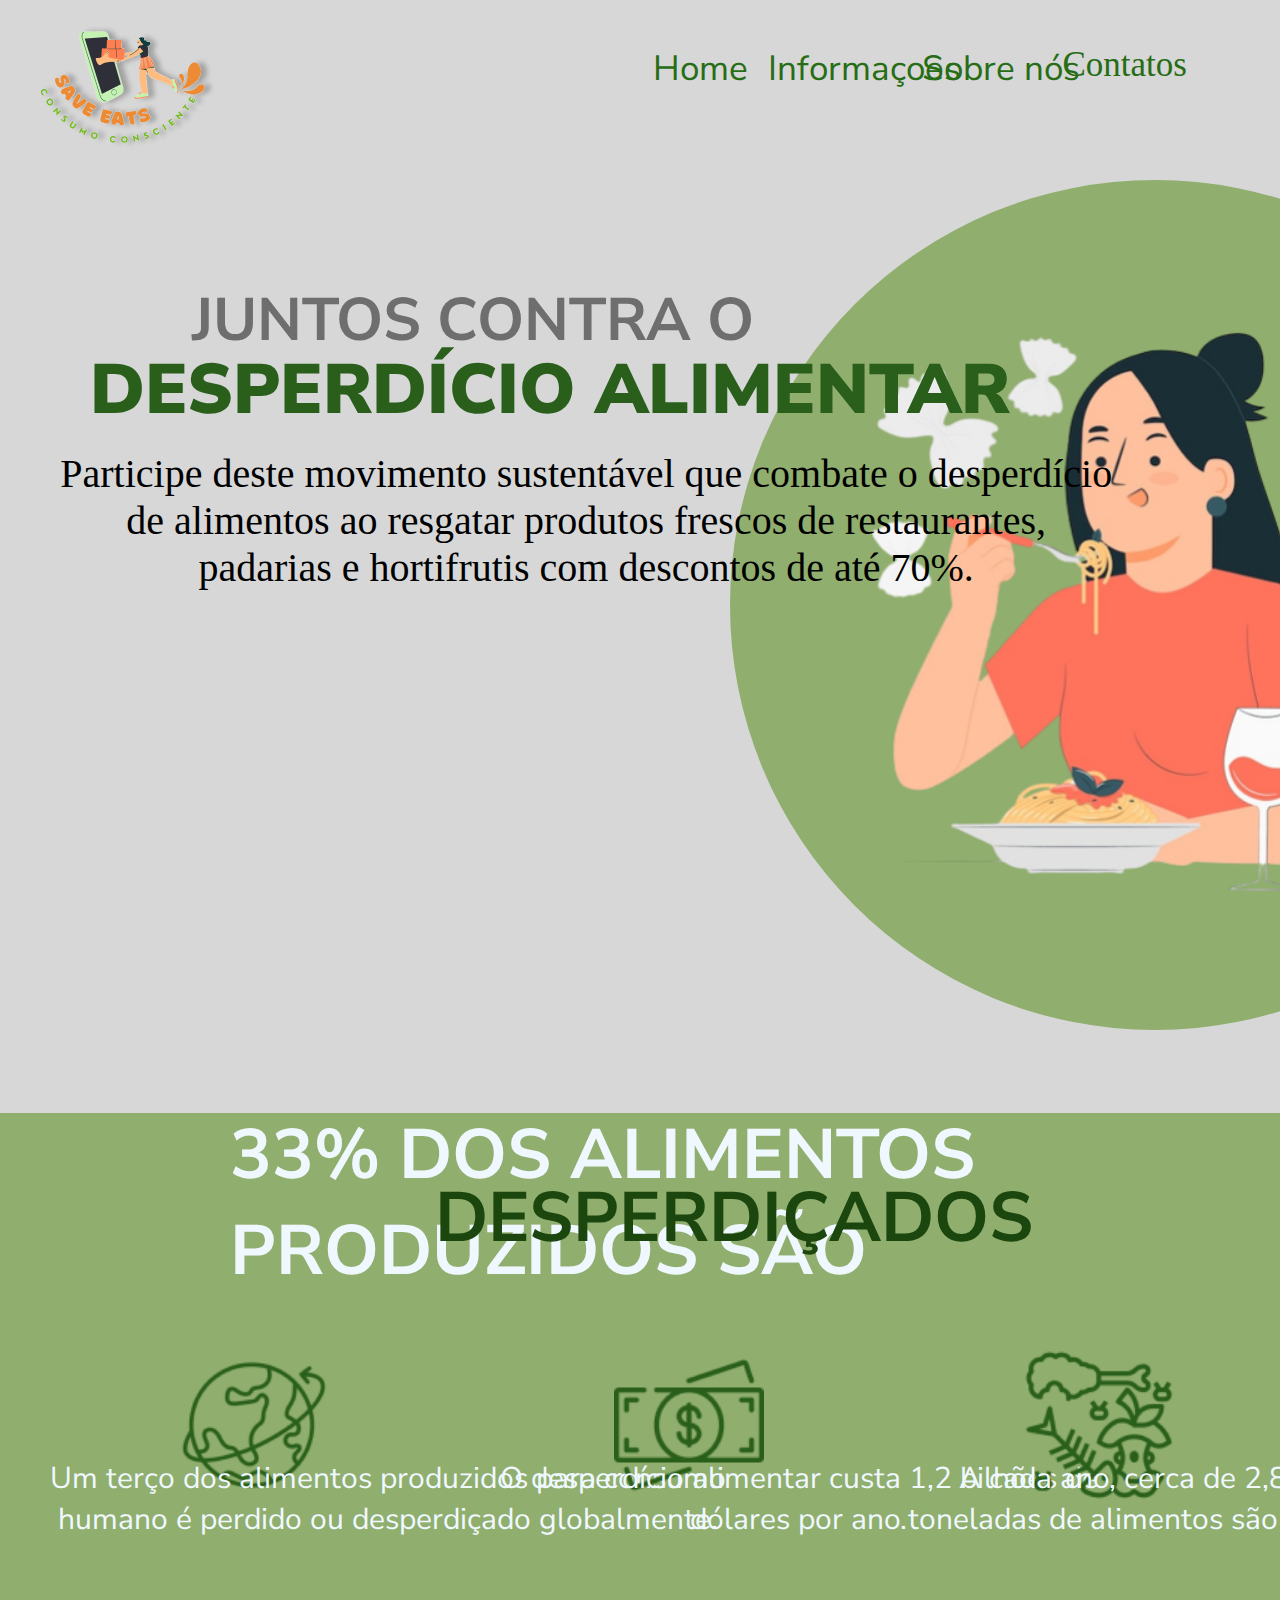
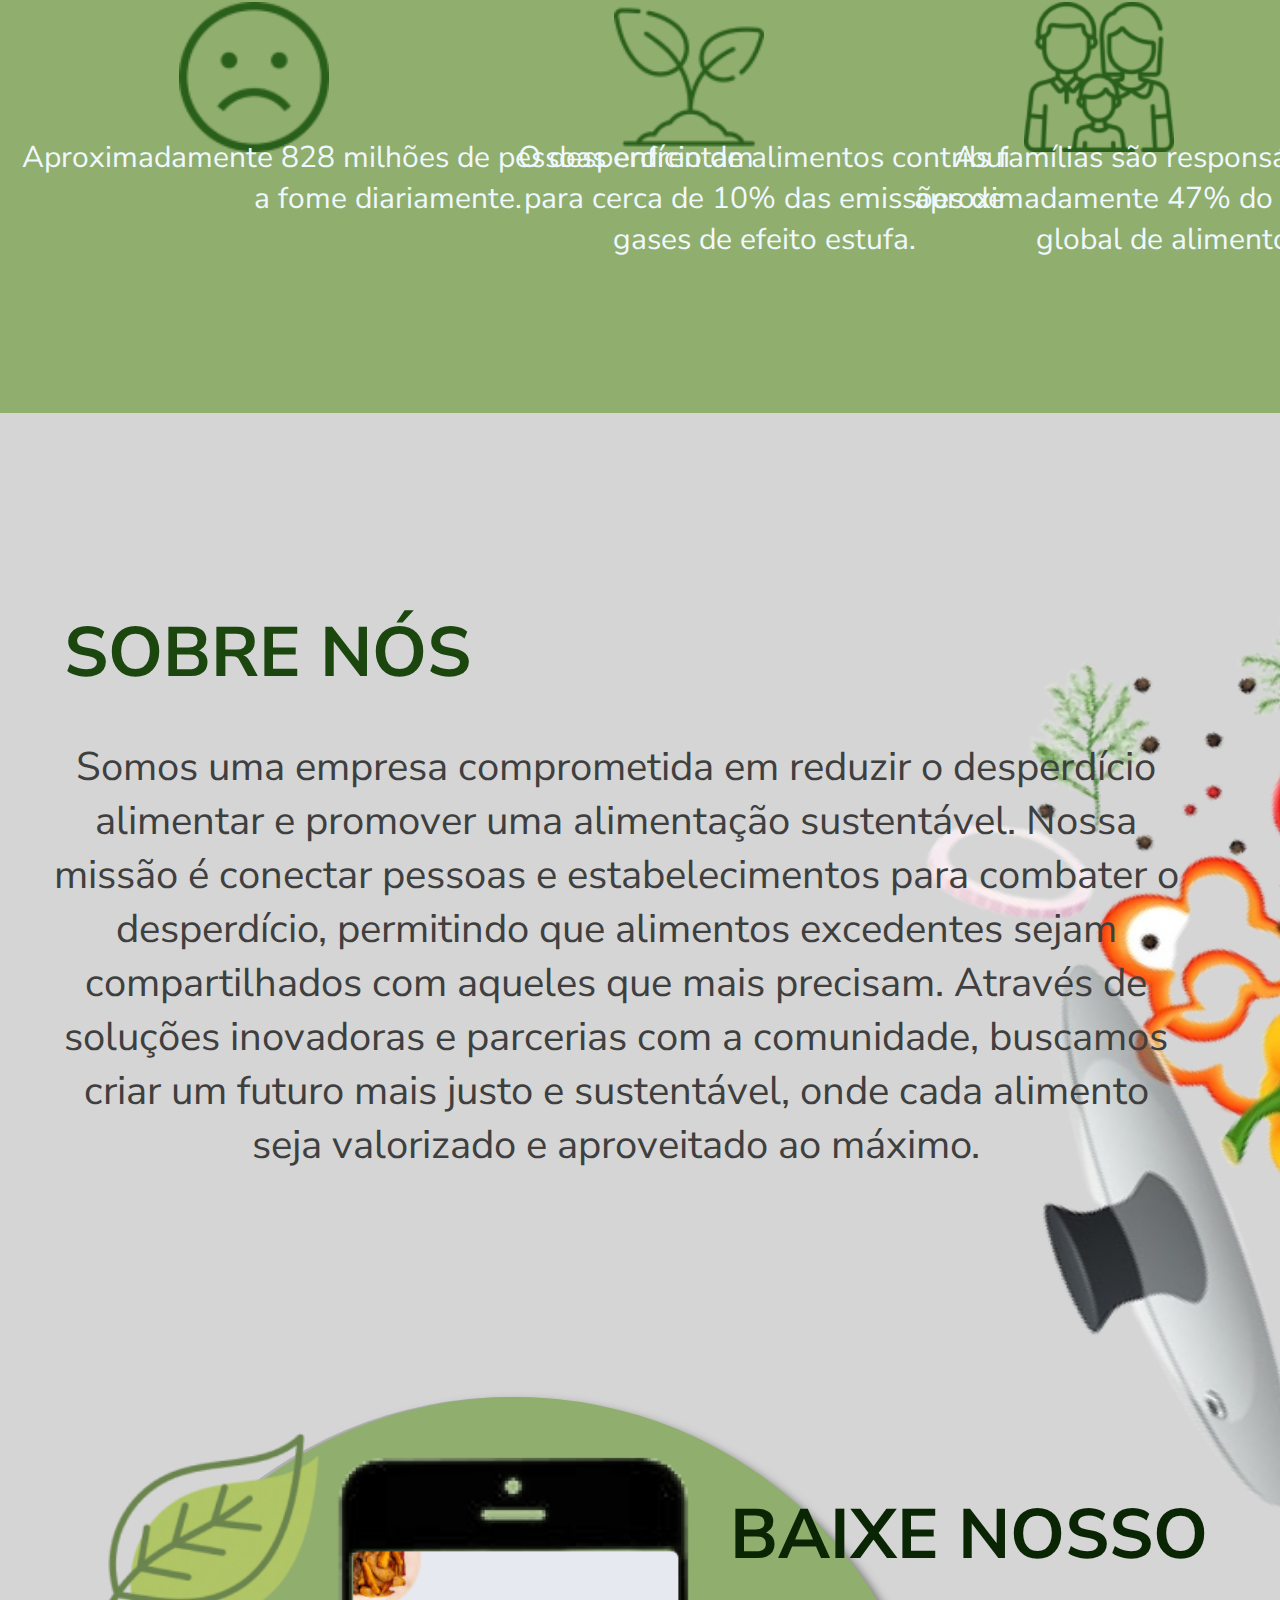
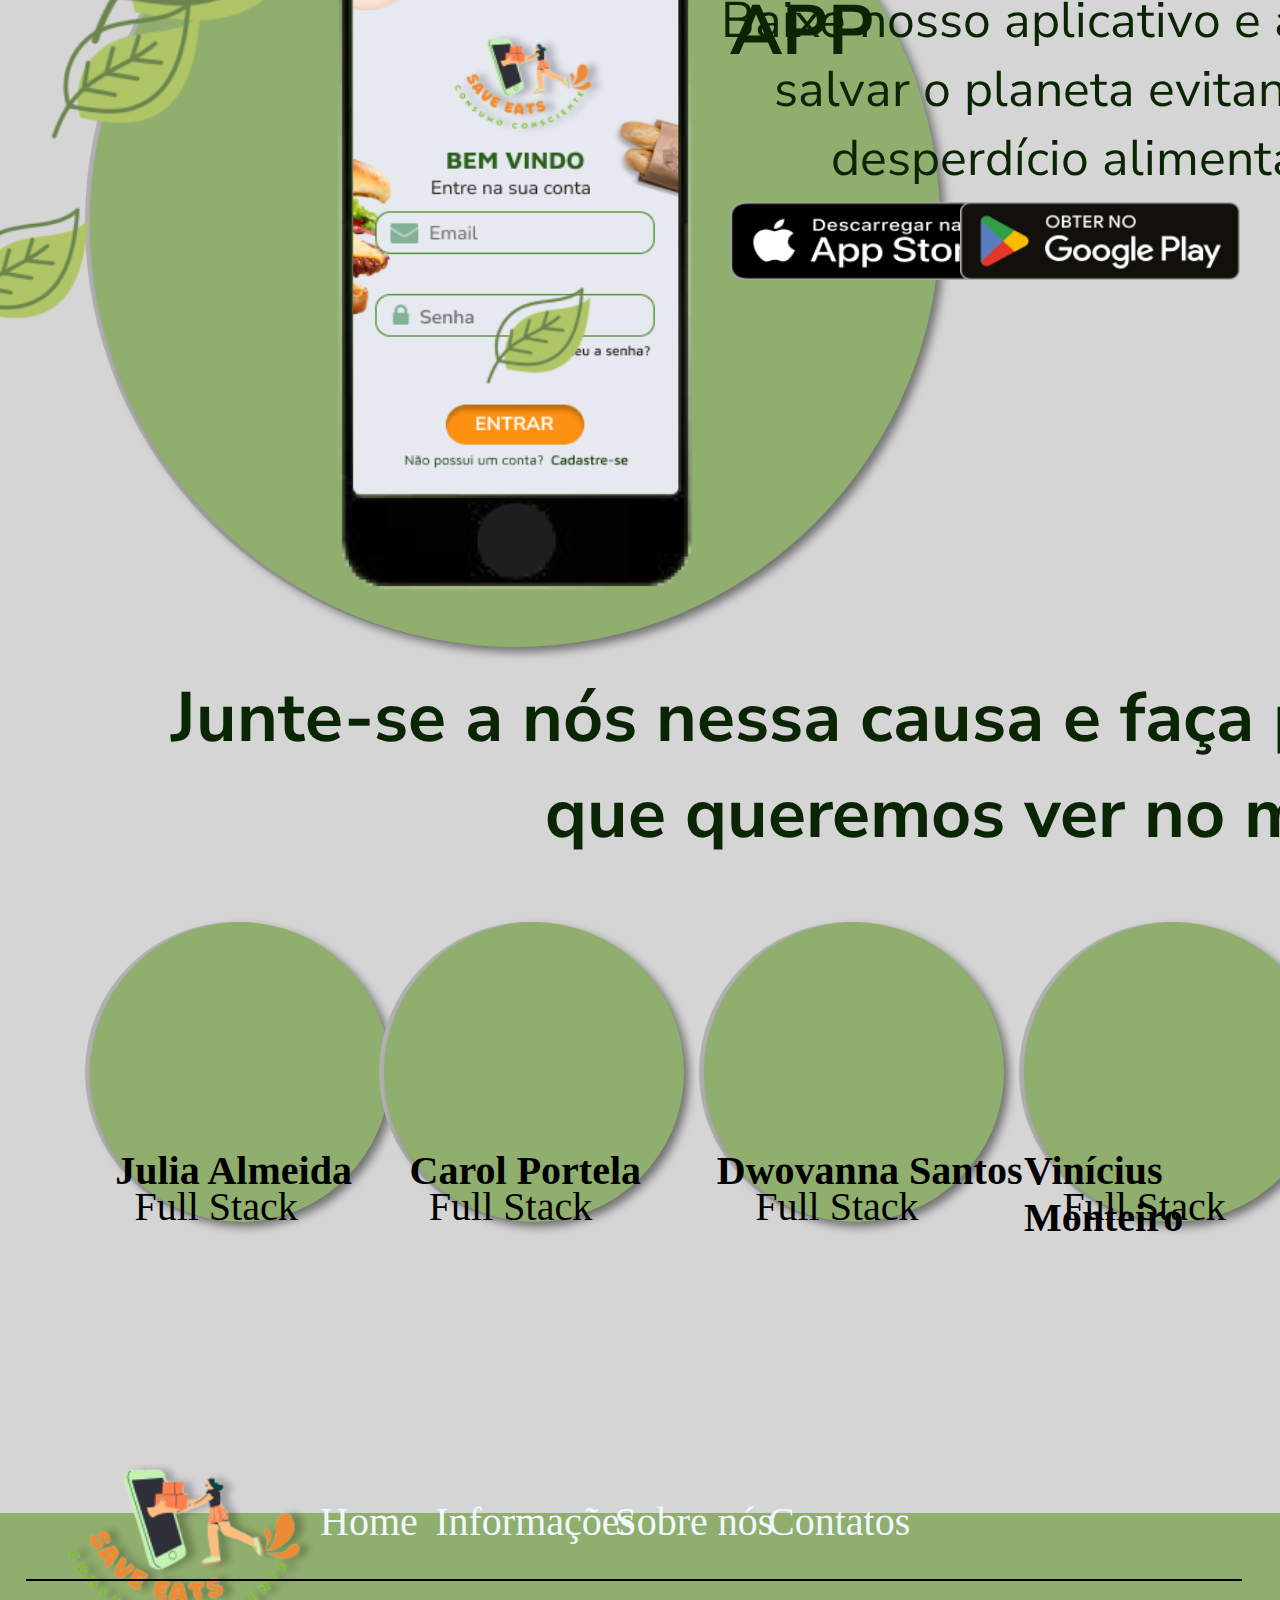
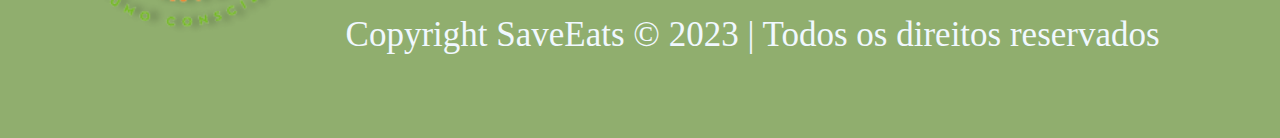
==== index.html @ 33a8c95b "pagina pronta" ====
<!DOCTYPE html>
<html lang="pt-BR">
<head>
    <meta charset="UTF-8">
    <meta name="viewport" content="width=device-width, initial-scale=1.0">
    <link rel="stylesheet" href="./style.css">
    <link rel="stylesheet" href="./css/home.css">
    <link rel="stylesheet" href="./css/info.css">
    <link rel="stylesheet" href="./css/sobre.css">
    <link rel="stylesheet" href="./css/download.css">
    <link rel="stylesheet" href="./css/footer.css">
    <link rel="stylesheet" href="./css/copy.css">
    <link rel="stylesheet" href="./img/logo.png">
    <link rel="preconnect" href="https://fonts.googleapis.com">
    <link rel="preconnect" href="https://fonts.gstatic.com" crossorigin>
    <link href="https://fonts.googleapis.com/css2?family=Nunito+Sans:opsz,wght@6..12,900,400&display=swap" rel="stylesheet">

    <title>Página Informativa</title>
</head>
<body class="color">
    <header>

        <div class="menu">
            <div>
                <img src="./img/logo.png" alt="logo save" class="logo">
            </div>
            <ul class="barra-menu">
    
                <li class="home">Home</li>
                <li class="informacoes">Informaçoes</li>
                <li class="sobrenos">Sobre nós</li>
                <li class="contatos">Contatos</li>
    
            </ul>
    
        </div>

    </header>

        <main>

            <section class="inicial">
                <div class="circle">
                
                    <img src="./img/home.png" alt="">
                    
                </div>
    
                <h1 class="titulo">DESPERDÍCIO ALIMENTAR</h1>
                <p class="subtitulo">JUNTOS CONTRA O</p>
                <p class="descricao">Participe deste movimento sustentável que combate o desperdício de alimentos ao resgatar produtos frescos de restaurantes, <br> padarias e hortifrutis com descontos de até 70%.</p>

            </section>

            <section class="info-section">

                <h1 class="title">33% DOS ALIMENTOS PRODUZIDOS SÃO</h1>
                <p class="title2">DESPERDIÇADOS</p>

                <img src="./img/globo.png" alt="" class="img_globo">
                <p class="desc_globo">Um terço dos alimentos produzidos para consumo humano é perdido ou desperdiçado globalmente.</p>

                <img src="./img/money.png" alt="" class="img_money">
                <p class="desc_money">O desperdício alimentar custa 1,2 bilhões de dólares por ano.</p>

                <img src="./img/comida.png" alt="" class="img_comida">
                <p class="desc_comida">A cada ano, cerca de 2,8 bilhões de toneladas de alimentos são desperdiçadas.</p>
                
                <img src="./img/rosto.png" alt="" class="img_rosto">
                <p class="desc_rosto">Aproximadamente 828 milhões de pessoas enfrentam a fome diariamente.</p>

                <img src="./img/planta.png" alt="" class="img_planta">
                <p class="desc_planta">O desperdício de alimentos contribui para cerca de 10% das emissões de gases de efeito estufa.</p>

                <img src="./img/familia.png" alt="" class="img_familia">
                <p class="desc_familia">As famílias são responsáveis por aproximadamente 47% do desperdício global de alimentos.</p>

            </section>

            <section class="sobre-section">

            <img src="./img/panela.png" alt="" class="img_panela">

            <h1 class="title_sobre">SOBRE NÓS</h1>
            <p class="desc_sobre">Somos uma empresa comprometida em reduzir o desperdício alimentar e promover uma alimentação sustentável. Nossa missão é conectar pessoas e estabelecimentos para combater o desperdício, 
                permitindo que alimentos excedentes sejam compartilhados com aqueles que mais precisam. Através de soluções inovadoras e parcerias com a comunidade, buscamos criar um futuro mais justo e sustentável, 
                onde cada alimento seja valorizado e aproveitado ao máximo. </p>

    
            </section>

            <section class="download-section">

                <div class="circle_download">

                    <img src="./img/celular.png" alt="" class="img_celular">

                </div>

                <h1 class="title_download">BAIXE NOSSO APP</h1>
                <p class="desc_download">Baixe nosso aplicativo e ajude a salvar o planeta  evitando o desperdício alimentar.</p>

                <img src="./img/appstore.png" alt="" class="img_app">
                <img src="./img/playstore.png" alt="" class="img_play">

                <img src="./img/folha1.png" alt="" class="img_folha1">
                <img src="./img/folha2.png" alt="" class="img_folha2">
                <img src="./img/folha3.png" alt="" class="img_folha3">
                <img src="./img/folha4.png" alt="" class="img_folha4">



            </section>

            <section class="footer-section">

                <h1 class="title_footer">Junte-se a nós nessa causa e faça parte da mudança que queremos ver no mundo!</h1>

                <div class="circle_julia"></div>
                <p class="desc_julia">Julia Almeida</p>
                <p class="desc_f1">Full Stack</p>

                <div class="circle_carol"></div>
                <p class="desc_carol">Carol Portela</p>
                <p class="desc_f2">Full Stack</p>
                
                <div class="circle_dwovanna"></div>
                <p class="desc_dwovanna">Dwovanna Santos</p>
                <p class="desc_f3">Full Stack</p>


                <div class="circle_vinicius">

                    

                </div>

                <p class="desc_vinicius">Vinícius Monteiro</p>
                <p class="desc_f4">Full Stack</p>

            </section>
            
    
        </main>

        <footer class="footer-copy">

            <img src="./img/logo.png" alt="" class="img_footer">

            <p class="home_footer">Home</p>

            <p class="info_footer">Informações</p>

            <p class="sobre_footer">Sobre nós</p>

            <p class="contatos_footer">Contatos</p>

            <div class="linha"></div>

            <p class="desc_copy">Copyright SaveEats © 2023 | Todos os direitos reservados </p>


        </footer>
       
   
 
    
</body>
</html>
---- style.css ----
*{
    margin: 0;
    padding: 0;
    box-sizing: border-box;
    
}
.color{
    
}
li {list-style: none;}

main{
    display: flex;
    flex-direction: column;

}

.color{
    background: #D5D5D5F2;

}
---- css/home.css ----
.inicial{
    height: 100vh;
}
.home{
    position: absolute;
    top: 05%;
    left: 51%;
    font-size: 35px;
    color: #276D15;
    font-family: 'Nunito Sans', sans-serif;
}
.informacoes{
    position: absolute;
    top: 05%;
    left: 60%;
    font-size: 35px;
    color: #276D15;
    font-family: 'Nunito Sans', sans-serif;
}
.sobrenos{
    position: absolute;
    top: 05%;
    left: 72%;
    font-size: 35px;
    color: #276D15;
    font-family: 'Nunito Sans', sans-serif;
}
.contatos{
    position: absolute;
    top: 05%;
    left: 83%;
    font-size: 35px;
    color: #276D15;
    
}
.circle{
    background: #90AE6E;
    border-radius: 50%;
    width: 850px;
    height: 850px;
    position: absolute;
    left: 57%;
    top: 20%;
    display: flex;
    justify-content: center;
    align-items: center;
    
}

.circle img{
    background-color: #90AE6E;
    width: 576px;
}
.titulo{
    position: absolute;
    color:#295F1B;
    font-weight: 950;
    font-size: 70px;
    position: absolute;
    top: 38%;
    left: 07%;
    font-family: 'Nunito Sans', sans-serif;
}
.subtitulo{
    position: absolute;
    color:#6E6E6E;
    font-weight: bold;
    font-size: 60px;
    position: absolute;
    top: 31%;
    left: 15%;
    font-family: 'Nunito Sans', sans-serif;

}
.descricao{
    position: absolute;
    top: 50%;
    left: 04%;
    width: 1070px;
    text-align: center;
    font-size: 40px;
}
---- css/info.css ----
.info-section{
    height: 100vh;
    background-color: #90AE6E;

}
.title{
    font-size: 70px;
    position: absolute;
    top: 123%;
    left: 18%;
    color: aliceblue;
    font-family: 'Nunito Sans', sans-serif;
}
.title2{
    font-size: 70px;
    position: absolute;
    top: 130%;
    left: 34%;
    color: #1B470F;
    font-family: 'Nunito Sans', sans-serif;
    font-weight: bold;
}

.img_globo{
    position: absolute;
    top: 150%;
    left: 14%;
    width: 150px;
    height: 150px;
}
.desc_globo{
    color: aliceblue;
    width: 750px;
    font-size: 30px;
    position: absolute;
    top: 162%;
    left: 01%;
    text-align: center;
    font-family: 'Nunito Sans', sans-serif;
}

.img_money{
    position: absolute;
    top: 150%;
    left: 48%;
    width: 150px;
    height: 150px;

}
.desc_money{
    color: aliceblue;
    width: 650px;
    font-size: 30px;
    position: absolute;
    top: 162%;
    left: 37%;
    text-align: center;
    font-family: 'Nunito Sans', sans-serif;

}

.img_comida{
    position: absolute;
    top: 150%;
    left: 80%;
    width: 150px;
    height: 150px;

}
.desc_comida{
    color: aliceblue;
    width: 600px;
    font-size: 30px;
    position: absolute;
    top: 162%;
    left: 70%;
    text-align: center;font-family: 'Nunito Sans', sans-serif;


}

.img_rosto{
    position: absolute;
    top: 178%;
    left: 14%;
    width: 150px;
    height: 150px;

}
.desc_rosto{
    color: aliceblue;
    width: 750px;
    font-size: 30px;
    position: absolute;
    top: 193%;
    left: 01%;
    text-align: center;
    font-family: 'Nunito Sans', sans-serif;

}

.img_planta{
    position: absolute;
    top: 178%;
    left: 48%;
    width: 150px;
    height: 150px;

}
.desc_planta{
    color: aliceblue;
    width: 530px;
    font-size: 30px;
    position: absolute;
    top: 193%;
    left: 39%;
    text-align: center;
    font-family: 'Nunito Sans', sans-serif;

}

.img_familia{
    position: absolute;
    top: 178%;
    left: 80%;
    width: 150px;
    height: 150px;

}
.desc_familia{
    color: aliceblue;
    width: 530px;
    font-size: 30px;
    position: absolute;
    top: 193%;
    left: 71%;
    text-align: center;
    font-family: 'Nunito Sans', sans-serif;


}
---- css/sobre.css ----
.sobre-section{
    height: 100vh;
    background-color: #D5D5D5;

}
.img_panela{
    position: absolute;
    left: 42%;
    top: 200%;
    width: 1300px;
    height: 1800px;
}
.title_sobre{
    font-size: 70px;
    position: absolute;
    top: 245%;
    left: 05%;
    color: #1B470F;
    font-family: 'Nunito Sans', sans-serif;
    font-weight: bold;
}
.desc_sobre{
    color: #3F3F3F;
    width: 1130px;
    font-size: 40px;
    position: absolute;
    top: 260%;
    left: 04%;
    text-align: center;
    font-family: 'Nunito Sans', sans-serif;
}
---- css/download.css ----
.download-section{
    height: 100vh;
    background-color:#D5D5D5;

}

.circle_download{
    background: #90AE6E;
    border-radius: 50%;
    width: 850px;
    height: 850px;
    position: absolute;
    left: 07%;
    top: 333%;
    display: flex;
    justify-content: center;
    align-items: center;
    box-shadow: 5px 5px 10px rgb(111, 112, 111), 
            -5px 0 rgb(177, 178, 177);
    
}
.img_celular{
    width: 800px;
    height: 800px;
}
.title_download{
    font-size: 70px;
    position: absolute;
    top: 343%;
    left: 57%;
    color: #0A2503;
    font-family: 'Nunito Sans', sans-serif;
    font-weight: bold;
}
.desc_download{
    color: #0A2503;
    width: 750px;
    font-size: 50px;
    position: absolute;
    top: 354%;
    left: 55%;
    text-align: center;
    font-family: 'Nunito Sans', sans-serif;
}
.img_app{
    position: absolute;
    top: 378%;
    left: 57%;
    width: 280px;

}
.img_play{
    position: absolute;
    top: 378%;
    left: 75%;
    width: 280px;
}

.img_folha1{
    position: absolute;
    left: 07%;
    top: 336%;
    width: 230px;

}
.img_folha2{
    position: absolute;
    left: 04%;
    top: 355%;
    width: 150px;
   

}
.img_folha3{
    position: absolute;
    left: -0.05%;
    top: 378%;
    width: 90px;
   

}
.img_folha4{
    position: absolute;
    left: 38%;
    top: 387%;
    width: 105px;

}
---- css/footer.css ----
.footer-section{
  
    height: 100vh;
    background-color: #D5D5D5;

}
.title_footer{
    font-size: 70px;
    position: absolute;
    top: 430%;
    left: 09%;
    color: #0A2503;
    font-family: 'Nunito Sans', sans-serif;
    width: 1800px;
    text-align: center;
}

.circle_julia{
    background: #90AE6E;
    border-radius: 50%;
    width: 300px;
    height: 300px;
    position: absolute;
    left: 07%;
    top: 458%;
    display: flex;
    justify-content: center;
    align-items: center;
    box-shadow: 5px 5px 10px rgb(111, 112, 111), 
            -5px 0 rgb(177, 178, 177);
}
.desc_julia{
    position: absolute;
    left: 09%;
    top: 483%;
    font-size: 40px;
    font-weight: bold;

}
.desc_f1{
    position: absolute;
    left: 10.5%;
    top: 487%;
    font-size: 40px;
}

.circle_carol{
    background: #90AE6E;
    border-radius: 50%;
    width: 300px;
    height: 300px;
    position: absolute;
    left: 30%;
    top: 458%;
    display: flex;
    justify-content: center;
    align-items: center;
    box-shadow: 5px 5px 10px rgb(111, 112, 111), 
            -5px 0 rgb(177, 178, 177);
}
.desc_carol{
    position: absolute;
    left: 32%;
    top: 483%;
    font-size: 40px;
    font-weight: bold;
}
.desc_f2{
    position: absolute;
    left: 33.5%;
    top: 487%;
    font-size: 40px;
}
.circle_dwovanna{
    background: #90AE6E;
    border-radius: 50%;
    width: 300px;
    height: 300px;
    position: absolute;
    left: 55%;
    top: 458%;
    display: flex;
    justify-content: center;
    align-items: center;
    box-shadow: 5px 5px 10px rgb(111, 112, 111), 
            -5px 0 rgb(177, 178, 177);
}
.desc_dwovanna{
    position: absolute;
    left: 56%;
    top: 483%;
    font-size: 40px;
    font-weight: bold;
}
.desc_f3{
    position: absolute;
    left: 59%;
    top: 487%;
    font-size: 40px;
}
.circle_vinicius{
    background: #90AE6E;
    border-radius: 50%;
    width: 300px;
    height: 300px;
    position: absolute;
    left: 80%;
    top: 458%;
    display: flex;
    justify-content: center;
    align-items: center;
    box-shadow: 5px 5px 10px rgb(111, 112, 111), 
            -5px 0 rgb(177, 178, 177);
}


.desc_vinicius{
    position: absolute;
    left: 80%;
    top: 483%;
    font-size: 40px;
    font-weight: bold;
}
.desc_f4{
    position: absolute;
    left: 83%;
    top: 487%;
    font-size: 40px;
}
---- css/copy.css ----
.footer-copy{
    background-color: #90AE6E;
    height: 25vh;
}

.linha{
    height: 0.2vh;
    width: 95%;
    position: absolute;
    left: 02%;
    top: 531%;
    background-color: black;
}
.img_footer{
    width: 350px;
    position: absolute;
    left: 01%;
    top: 514%;
}
.desc_copy{
    position: absolute;
    left: 27%;
    top: 535%;
    font-size: 35px;
    background-color: #90AE6E;
    color: aliceblue;

}
.home_footer{
    position: absolute;
    left: 25%;
    top: 522%;
    font-size: 40px;
    color: aliceblue;

}
.info_footer{
    position: absolute;
    left: 34%;
    top: 522%;
    font-size: 40px;
    color: aliceblue;

}
.sobre_footer{
    position: absolute;
    left: 48%;
    top: 522%;
    font-size: 40px;
    color: aliceblue;

}
.contatos_footer{
    position: absolute;
    left: 60%;
    top: 522%;
    font-size: 40px;
    color: aliceblue;

}
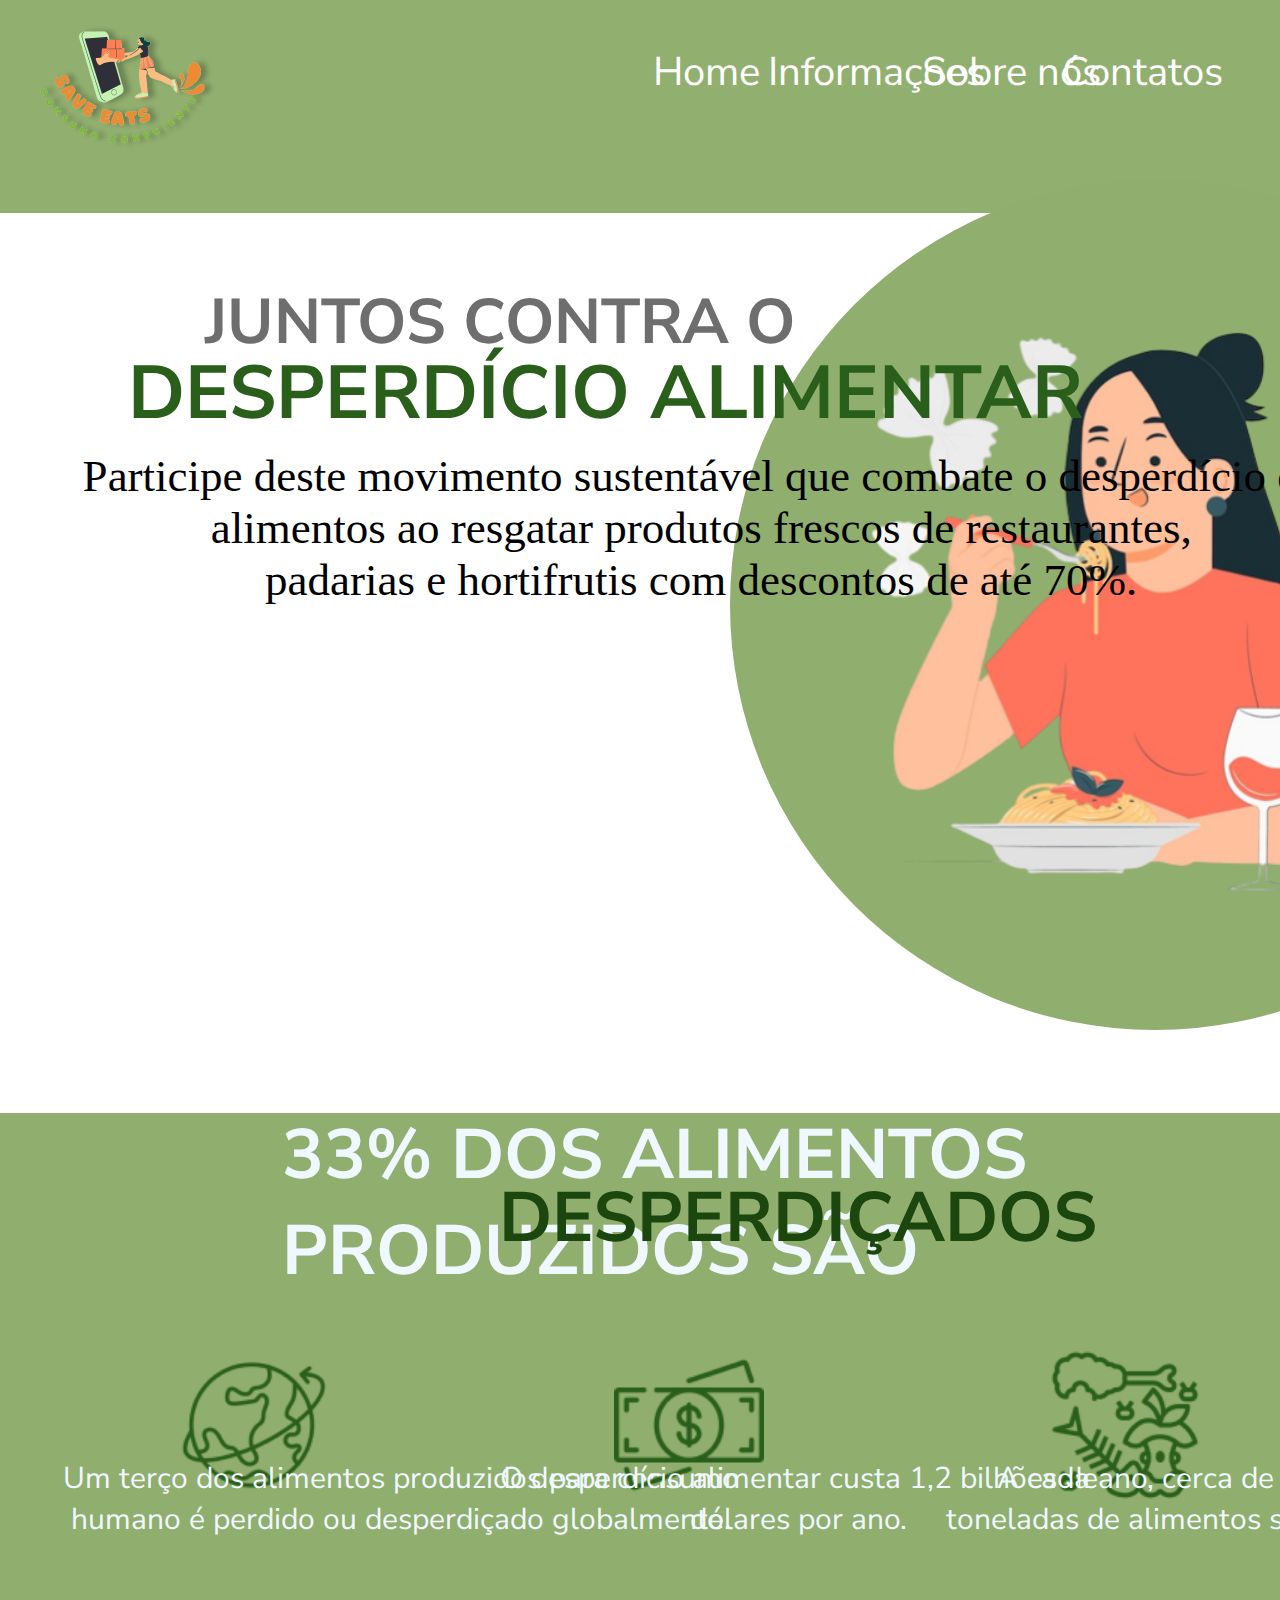
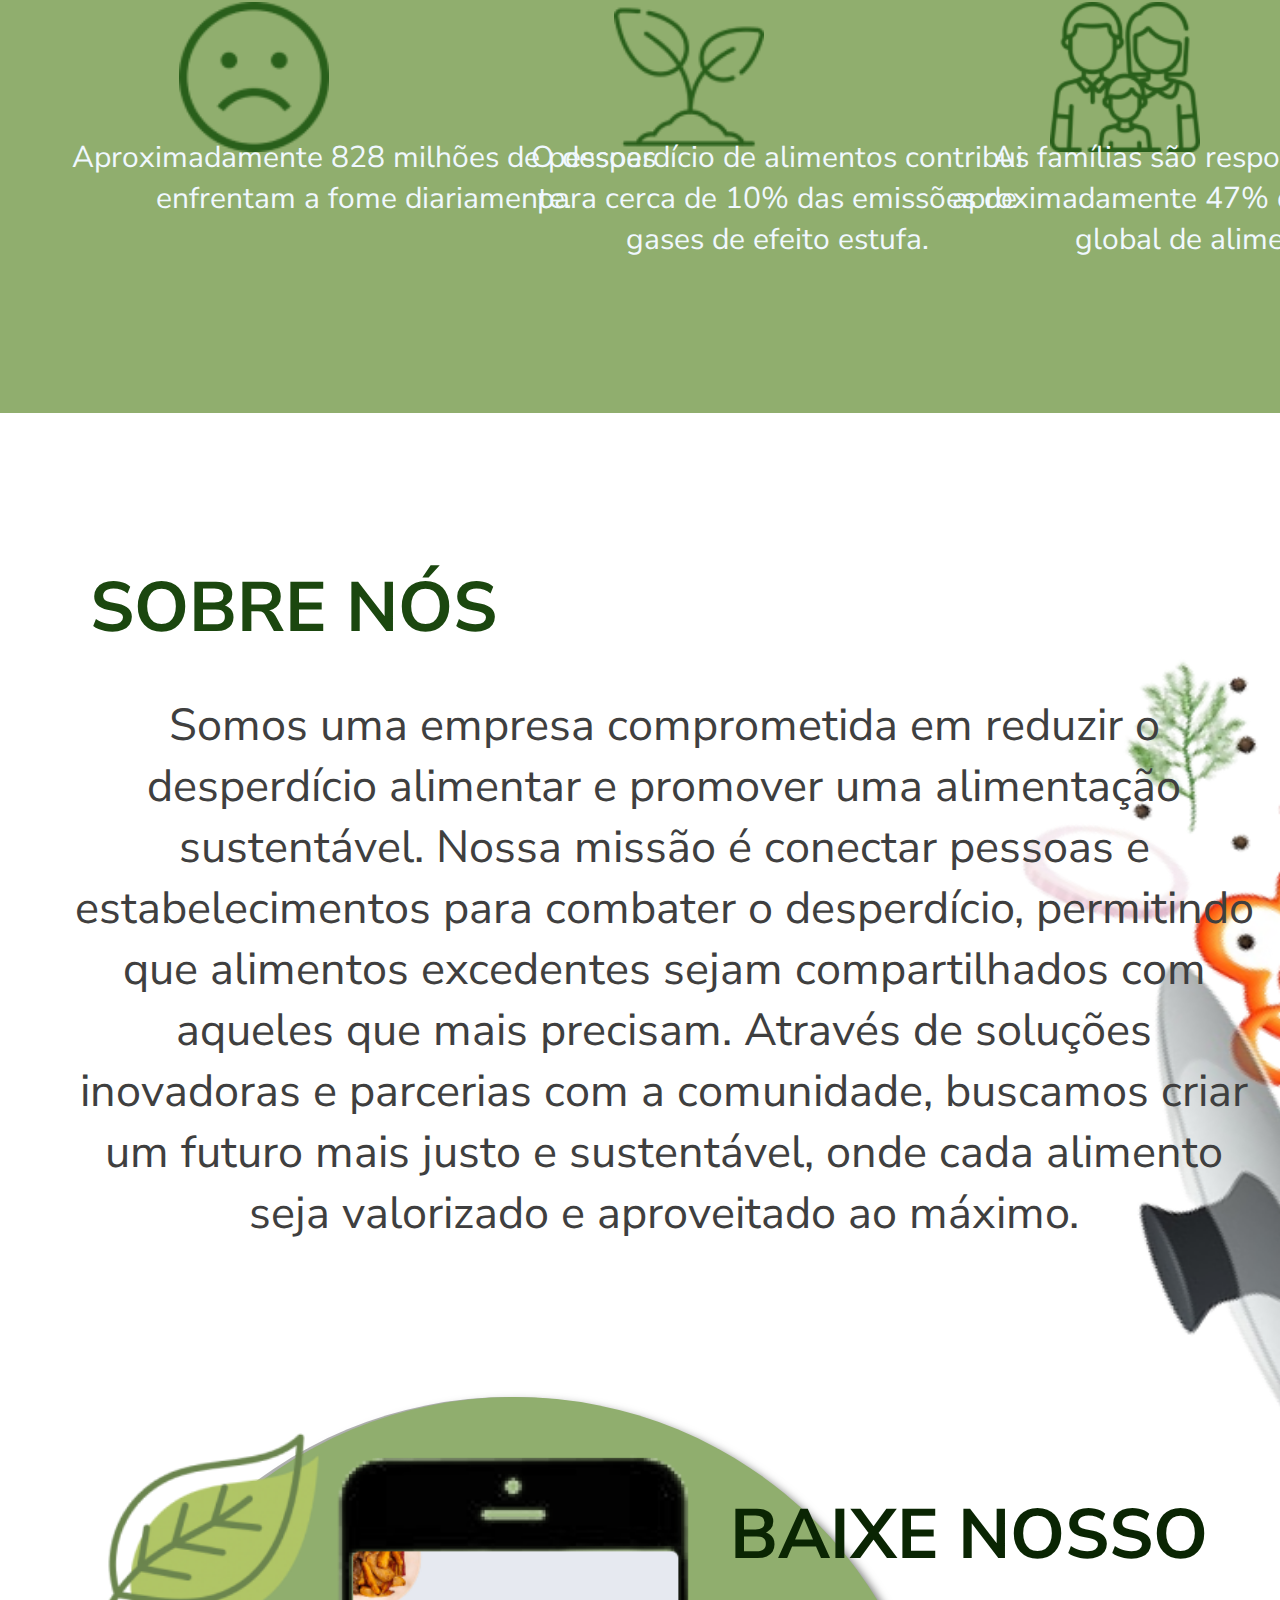
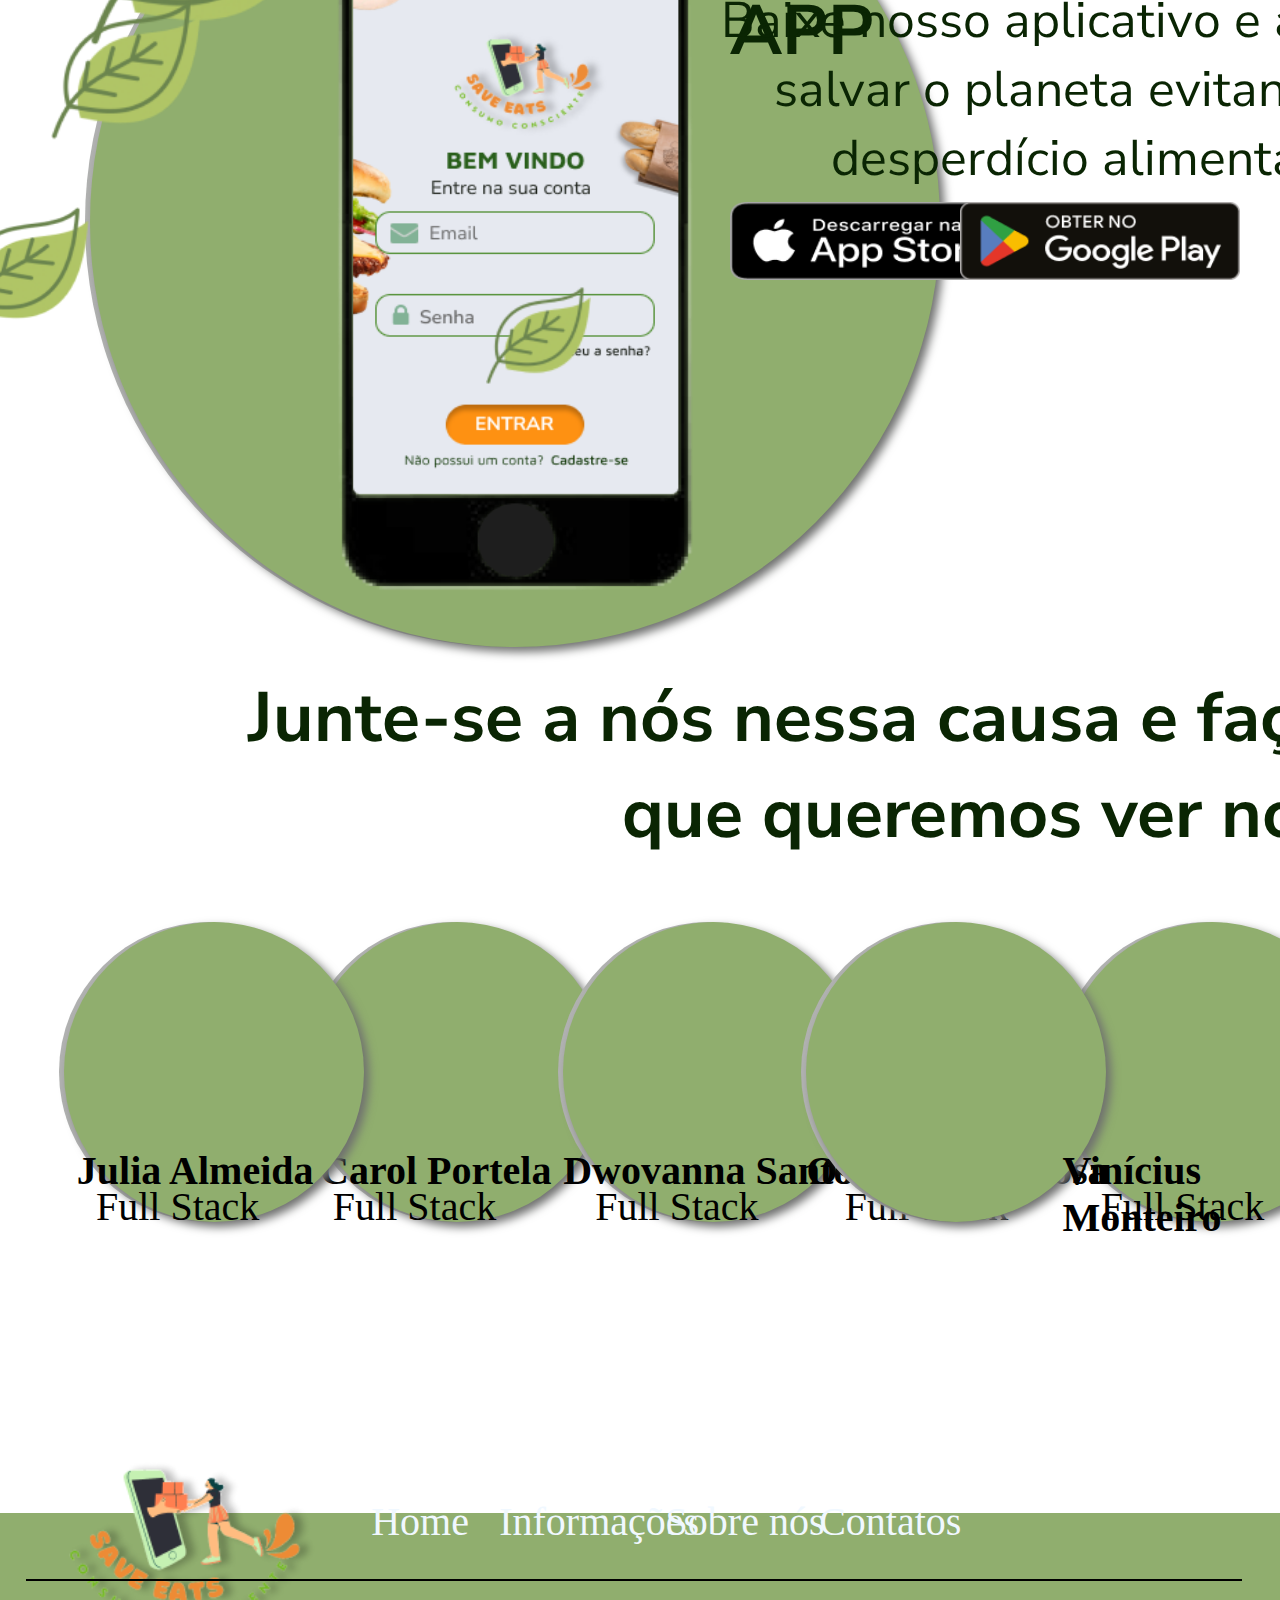
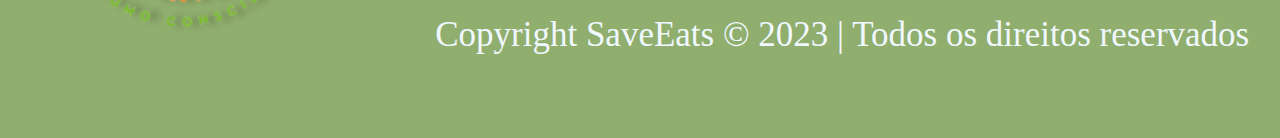
==== commit e21cf8c1: "fazendo page fac" ====
--- a/index.html
+++ b/index.html
@@ -29,7 +29,7 @@
                 <li class="home">Home</li>
                 <li class="informacoes">Informaçoes</li>
                 <li class="sobrenos">Sobre nós</li>
-                <li class="contatos">Contatos</li>
+                <li class="contatos">Contatos</li> 
     
             </ul>
     
@@ -116,28 +116,28 @@
 
                 <h1 class="title_footer">Junte-se a nós nessa causa e faça parte da mudança que queremos ver no mundo!</h1>
 
+
+                <div class="circle_carol"></div>
+                <p class="desc_carol">Carol Portela</p>
+                <p class="desc_f2">Full Stack</p>
+
+                <div class="circle_dwovanna"></div>
+                <p class="desc_dwovanna">Dwovanna Santos</p>
+                <p class="desc_f3">Full Stack</p>
+
                 <div class="circle_julia"></div>
                 <p class="desc_julia">Julia Almeida</p>
                 <p class="desc_f1">Full Stack</p>
 
-                <div class="circle_carol"></div>
-                <p class="desc_carol">Carol Portela</p>
-                <p class="desc_f2">Full Stack</p>
-                
-                <div class="circle_dwovanna"></div>
-                <p class="desc_dwovanna">Dwovanna Santos</p>
-                <p class="desc_f3">Full Stack</p>
+                <div class="circle_oswaldo"></div>
+                <p class="desc_oswaldo">Oswaldo Barbosa</p>
+                <p class="desc_f5">Full Stack</p>
 
-
-                <div class="circle_vinicius">
-
-                    
-
-                </div>
-
+                <div class="circle_vinicius"></div>
                 <p class="desc_vinicius">Vinícius Monteiro</p>
                 <p class="desc_f4">Full Stack</p>
 
+                
             </section>
             
     
--- a/style.css
+++ b/style.css
@@ -16,7 +16,7 @@
 }
 
 .color{
-    background: #D5D5D5F2;
+    background: #91AF6F;
 
 }
 
--- a/css/home.css
+++ b/css/home.css
@@ -1,36 +1,38 @@
 .inicial{
     height: 100vh;
+    background-color: rgb(255, 255, 255);
 }
 .home{
     position: absolute;
     top: 05%;
     left: 51%;
-    font-size: 35px;
-    color: #276D15;
+    font-size: 40px;
+    color: #ffffff;
     font-family: 'Nunito Sans', sans-serif;
 }
 .informacoes{
     position: absolute;
     top: 05%;
     left: 60%;
-    font-size: 35px;
-    color: #276D15;
+    font-size: 40px;
+    color: #ffffff;
     font-family: 'Nunito Sans', sans-serif;
 }
 .sobrenos{
     position: absolute;
     top: 05%;
     left: 72%;
-    font-size: 35px;
-    color: #276D15;
+    font-size: 40px;
+    color: #ffffff;
     font-family: 'Nunito Sans', sans-serif;
 }
 .contatos{
     position: absolute;
     top: 05%;
     left: 83%;
-    font-size: 35px;
-    color: #276D15;
+    font-size: 40px;
+    color: #ffffff;
+    font-family: 'Nunito Sans', sans-serif;
     
 }
 .circle{
@@ -55,20 +57,21 @@
     position: absolute;
     color:#295F1B;
     font-weight: 950;
-    font-size: 70px;
+    font-size: 75px;
     position: absolute;
     top: 38%;
-    left: 07%;
+    left: 10%;
     font-family: 'Nunito Sans', sans-serif;
+    font-weight: bold;
 }
 .subtitulo{
     position: absolute;
     color:#6E6E6E;
     font-weight: bold;
-    font-size: 60px;
+    font-size: 63px;
     position: absolute;
     top: 31%;
-    left: 15%;
+    left: 16%;
     font-family: 'Nunito Sans', sans-serif;
 
 }
@@ -76,7 +79,11 @@
     position: absolute;
     top: 50%;
     left: 04%;
-    width: 1070px;
+    width: 1300px;
     text-align: center;
-    font-size: 40px;
+    font-size: 45px;
+}
+
+@media (max-widht: 600px) {
+
 }--- a/css/info.css
+++ b/css/info.css
@@ -7,7 +7,7 @@
     font-size: 70px;
     position: absolute;
     top: 123%;
-    left: 18%;
+    left: 22%;
     color: aliceblue;
     font-family: 'Nunito Sans', sans-serif;
 }
@@ -15,7 +15,7 @@
     font-size: 70px;
     position: absolute;
     top: 130%;
-    left: 34%;
+    left: 39%;
     color: #1B470F;
     font-family: 'Nunito Sans', sans-serif;
     font-weight: bold;
@@ -34,7 +34,7 @@
     font-size: 30px;
     position: absolute;
     top: 162%;
-    left: 01%;
+    left: 02%;
     text-align: center;
     font-family: 'Nunito Sans', sans-serif;
 }
@@ -62,7 +62,7 @@
 .img_comida{
     position: absolute;
     top: 150%;
-    left: 80%;
+    left: 82%;
     width: 150px;
     height: 150px;
 
@@ -73,7 +73,7 @@
     font-size: 30px;
     position: absolute;
     top: 162%;
-    left: 70%;
+    left: 73%;
     text-align: center;font-family: 'Nunito Sans', sans-serif;
 
 
@@ -89,11 +89,11 @@
 }
 .desc_rosto{
     color: aliceblue;
-    width: 750px;
+    width: 600px;
     font-size: 30px;
     position: absolute;
     top: 193%;
-    left: 01%;
+    left: 05%;
     text-align: center;
     font-family: 'Nunito Sans', sans-serif;
 
@@ -113,7 +113,7 @@
     font-size: 30px;
     position: absolute;
     top: 193%;
-    left: 39%;
+    left: 40%;
     text-align: center;
     font-family: 'Nunito Sans', sans-serif;
 
@@ -122,7 +122,7 @@
 .img_familia{
     position: absolute;
     top: 178%;
-    left: 80%;
+    left: 82%;
     width: 150px;
     height: 150px;
 
@@ -133,7 +133,7 @@
     font-size: 30px;
     position: absolute;
     top: 193%;
-    left: 71%;
+    left: 74%;
     text-align: center;
     font-family: 'Nunito Sans', sans-serif;
 
--- a/css/sobre.css
+++ b/css/sobre.css
@@ -1,11 +1,11 @@
 .sobre-section{
     height: 100vh;
-    background-color: #D5D5D5;
+    background-color: #ffffff;
 
 }
 .img_panela{
     position: absolute;
-    left: 42%;
+    left: 49.5%;
     top: 200%;
     width: 1300px;
     height: 1800px;
@@ -13,19 +13,19 @@
 .title_sobre{
     font-size: 70px;
     position: absolute;
-    top: 245%;
-    left: 05%;
+    top: 240%;
+    left: 07%;
     color: #1B470F;
     font-family: 'Nunito Sans', sans-serif;
     font-weight: bold;
 }
 .desc_sobre{
     color: #3F3F3F;
-    width: 1130px;
-    font-size: 40px;
+    width: 1200px;
+    font-size: 45px;
     position: absolute;
-    top: 260%;
-    left: 04%;
+    top: 255%;
+    left: 05%;
     text-align: center;
     font-family: 'Nunito Sans', sans-serif;
 }--- a/css/download.css
+++ b/css/download.css
@@ -1,6 +1,6 @@
 .download-section{
     height: 100vh;
-    background-color:#D5D5D5;
+    background-color:#ffffff;
 
 }
 
--- a/css/footer.css
+++ b/css/footer.css
@@ -1,18 +1,76 @@
 .footer-section{
   
     height: 100vh;
-    background-color: #D5D5D5;
+    background-color: #ffffff;
 
 }
 .title_footer{
     font-size: 70px;
     position: absolute;
     top: 430%;
-    left: 09%;
+    left: 15%;
     color: #0A2503;
     font-family: 'Nunito Sans', sans-serif;
     width: 1800px;
     text-align: center;
+}
+
+
+.circle_carol{
+    background: #90AE6E;
+    border-radius: 50%;
+    width: 300px;
+    height: 300px;
+    position: absolute;
+    left: 24%;
+    top: 458%;
+    display: flex;
+    justify-content: center;
+    align-items: center;
+    box-shadow: 5px 5px 10px rgb(111, 112, 111), 
+            -5px 0 rgb(177, 178, 177);
+}
+.desc_carol{
+    position: absolute;
+    left: 25%;
+    top: 483%;
+    font-size: 40px;
+    font-weight: bold;
+}
+.desc_f2{
+    position: absolute;
+    left: 26%;
+    top: 487%;
+    font-size: 40px;
+}
+
+
+.circle_dwovanna{
+    background: #90AE6E;
+    border-radius: 50%;
+    width: 300px;
+    height: 300px;
+    position: absolute;
+    left: 44%;
+    top: 458%;
+    display: flex;
+    justify-content: center;
+    align-items: center;
+    box-shadow: 5px 5px 10px rgb(111, 112, 111), 
+            -5px 0 rgb(177, 178, 177);
+}
+.desc_dwovanna{
+    position: absolute;
+    left: 44%;
+    top: 483%;
+    font-size: 40px;
+    font-weight: bold;
+}
+.desc_f3{
+    position: absolute;
+    left: 46.5%;
+    top: 487%;
+    font-size: 40px;
 }
 
 .circle_julia{
@@ -21,7 +79,7 @@
     width: 300px;
     height: 300px;
     position: absolute;
-    left: 07%;
+    left: 05%;
     top: 458%;
     display: flex;
     justify-content: center;
@@ -31,7 +89,7 @@
 }
 .desc_julia{
     position: absolute;
-    left: 09%;
+    left: 06%;
     top: 483%;
     font-size: 40px;
     font-weight: bold;
@@ -39,18 +97,19 @@
 }
 .desc_f1{
     position: absolute;
-    left: 10.5%;
+    left: 07.5%;
     top: 487%;
     font-size: 40px;
 }
 
-.circle_carol{
+
+.circle_oswaldo{
     background: #90AE6E;
     border-radius: 50%;
     width: 300px;
     height: 300px;
     position: absolute;
-    left: 30%;
+    left: 83%;
     top: 458%;
     display: flex;
     justify-content: center;
@@ -58,53 +117,29 @@
     box-shadow: 5px 5px 10px rgb(111, 112, 111), 
             -5px 0 rgb(177, 178, 177);
 }
-.desc_carol{
+.desc_oswaldo{
     position: absolute;
-    left: 32%;
+    left: 63%;
     top: 483%;
     font-size: 40px;
     font-weight: bold;
 }
-.desc_f2{
+.desc_f5{
     position: absolute;
-    left: 33.5%;
+    left: 66%;
     top: 487%;
     font-size: 40px;
 }
-.circle_dwovanna{
-    background: #90AE6E;
-    border-radius: 50%;
-    width: 300px;
-    height: 300px;
-    position: absolute;
-    left: 55%;
-    top: 458%;
-    display: flex;
-    justify-content: center;
-    align-items: center;
-    box-shadow: 5px 5px 10px rgb(111, 112, 111), 
-            -5px 0 rgb(177, 178, 177);
-}
-.desc_dwovanna{
-    position: absolute;
-    left: 56%;
-    top: 483%;
-    font-size: 40px;
-    font-weight: bold;
-}
-.desc_f3{
-    position: absolute;
-    left: 59%;
-    top: 487%;
-    font-size: 40px;
-}
+
+
+
 .circle_vinicius{
     background: #90AE6E;
     border-radius: 50%;
     width: 300px;
     height: 300px;
     position: absolute;
-    left: 80%;
+    left: 63%;
     top: 458%;
     display: flex;
     justify-content: center;
@@ -113,17 +148,18 @@
             -5px 0 rgb(177, 178, 177);
 }
 
-
 .desc_vinicius{
     position: absolute;
-    left: 80%;
+    left: 83%;
     top: 483%;
     font-size: 40px;
     font-weight: bold;
 }
 .desc_f4{
     position: absolute;
-    left: 83%;
+    left: 86%;
     top: 487%;
     font-size: 40px;
 }
+
+
--- a/css/copy.css
+++ b/css/copy.css
@@ -19,7 +19,7 @@
 }
 .desc_copy{
     position: absolute;
-    left: 27%;
+    left: 34%;
     top: 535%;
     font-size: 35px;
     background-color: #90AE6E;
@@ -28,7 +28,7 @@
 }
 .home_footer{
     position: absolute;
-    left: 25%;
+    left: 29%;
     top: 522%;
     font-size: 40px;
     color: aliceblue;
@@ -36,7 +36,7 @@
 }
 .info_footer{
     position: absolute;
-    left: 34%;
+    left: 39%;
     top: 522%;
     font-size: 40px;
     color: aliceblue;
@@ -44,7 +44,7 @@
 }
 .sobre_footer{
     position: absolute;
-    left: 48%;
+    left: 52%;
     top: 522%;
     font-size: 40px;
     color: aliceblue;
@@ -52,7 +52,7 @@
 }
 .contatos_footer{
     position: absolute;
-    left: 60%;
+    left: 64%;
     top: 522%;
     font-size: 40px;
     color: aliceblue;
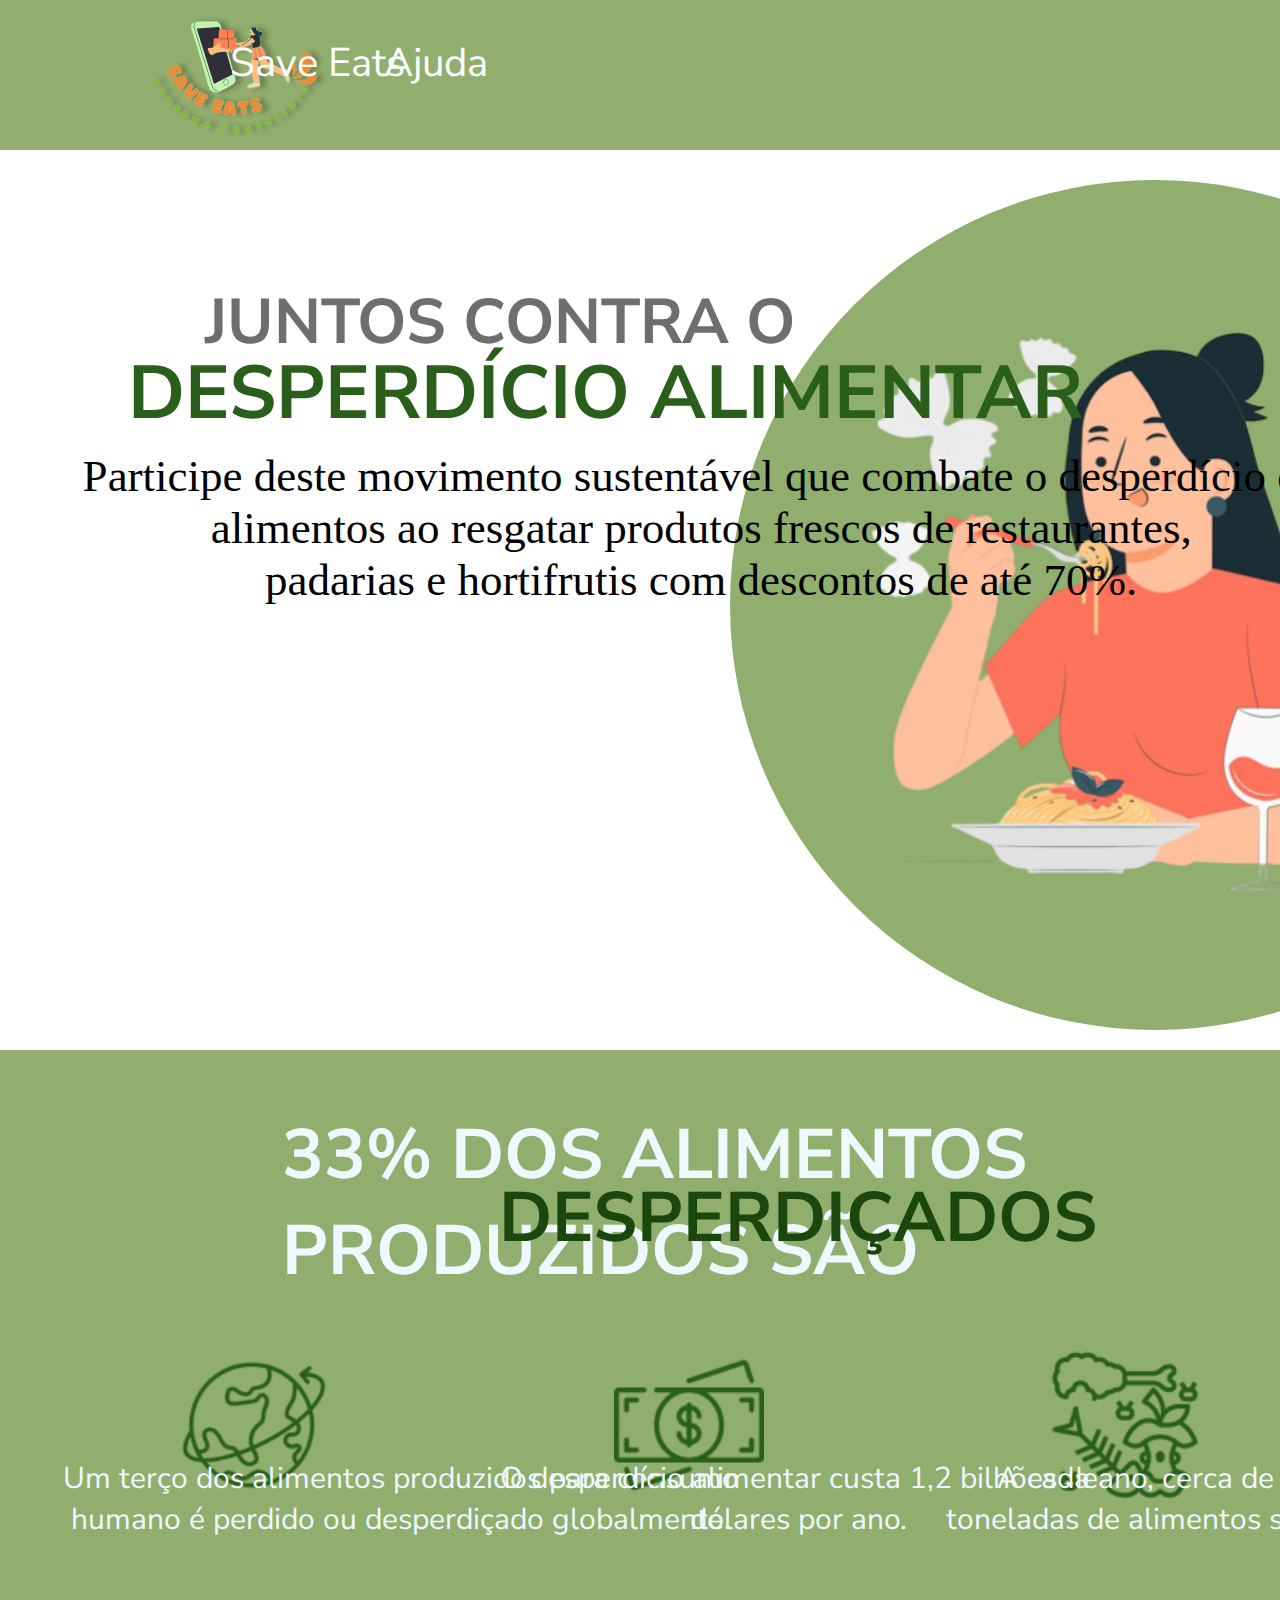
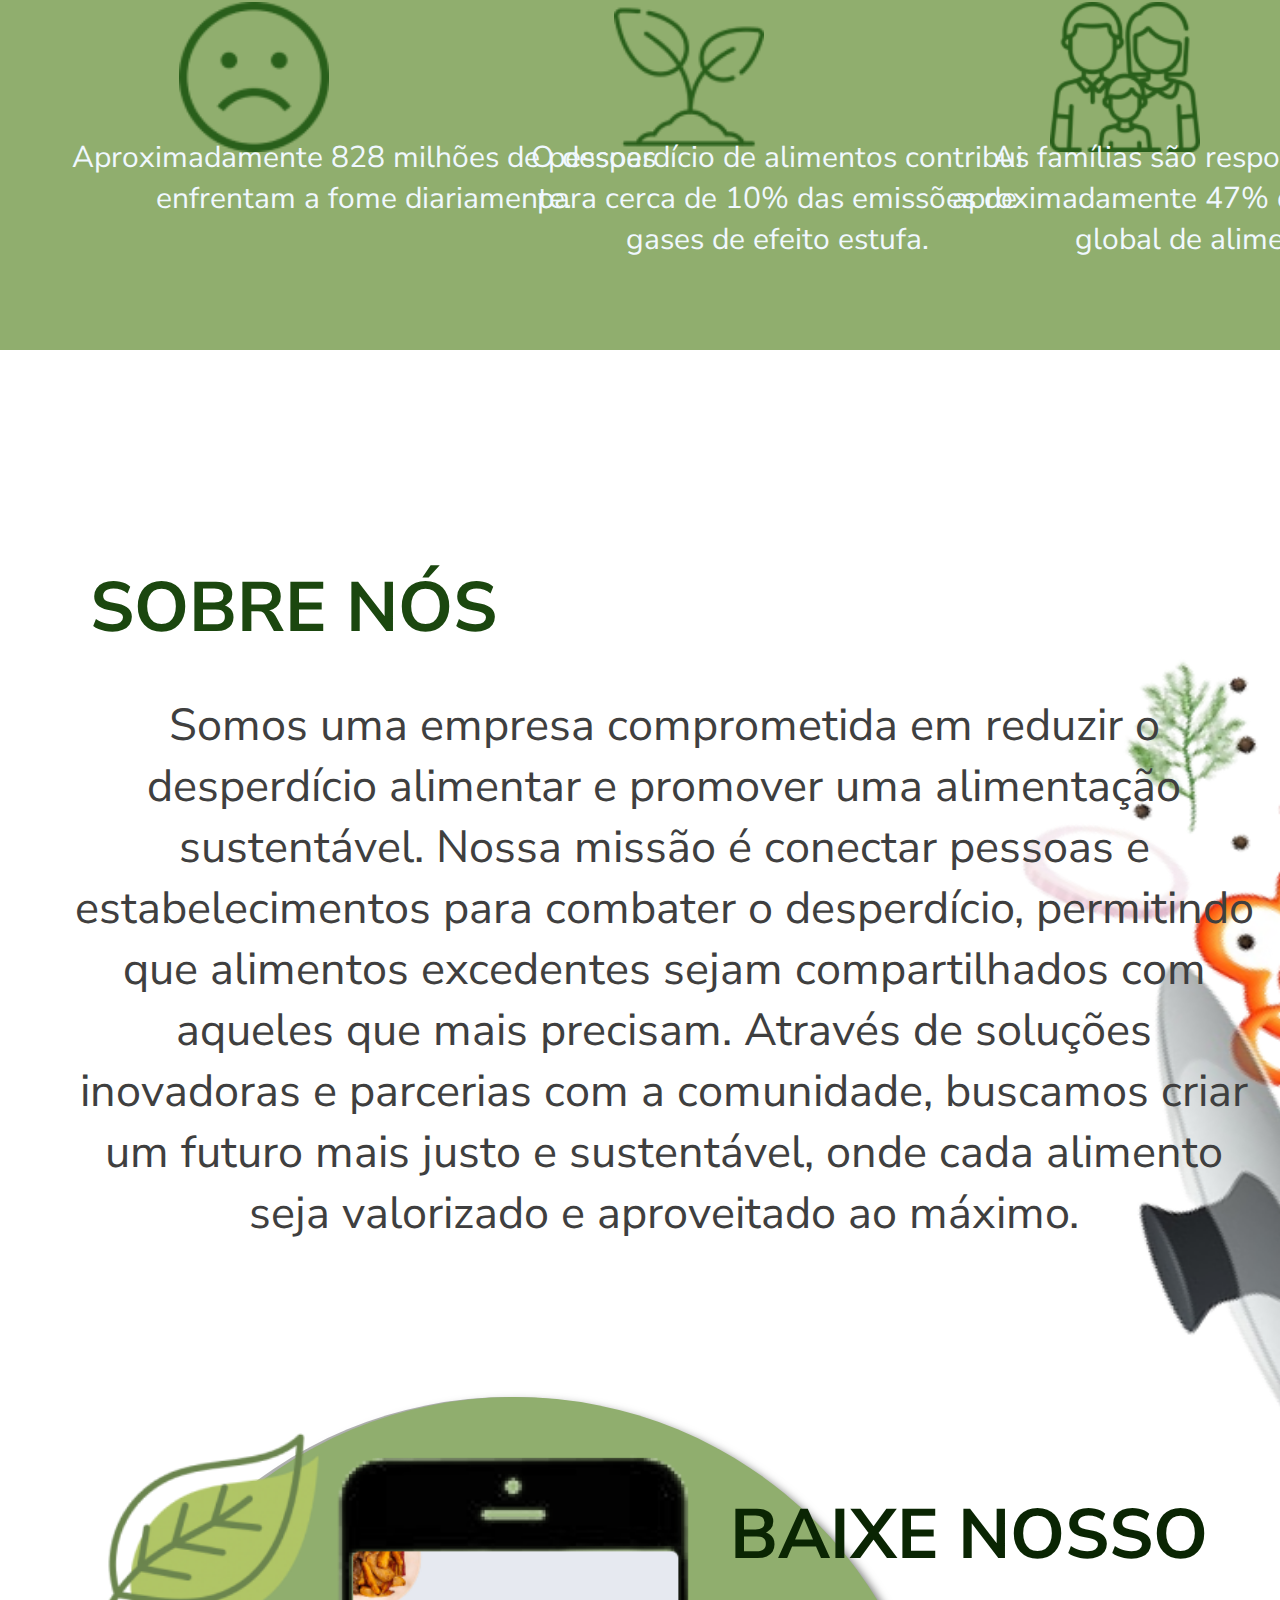
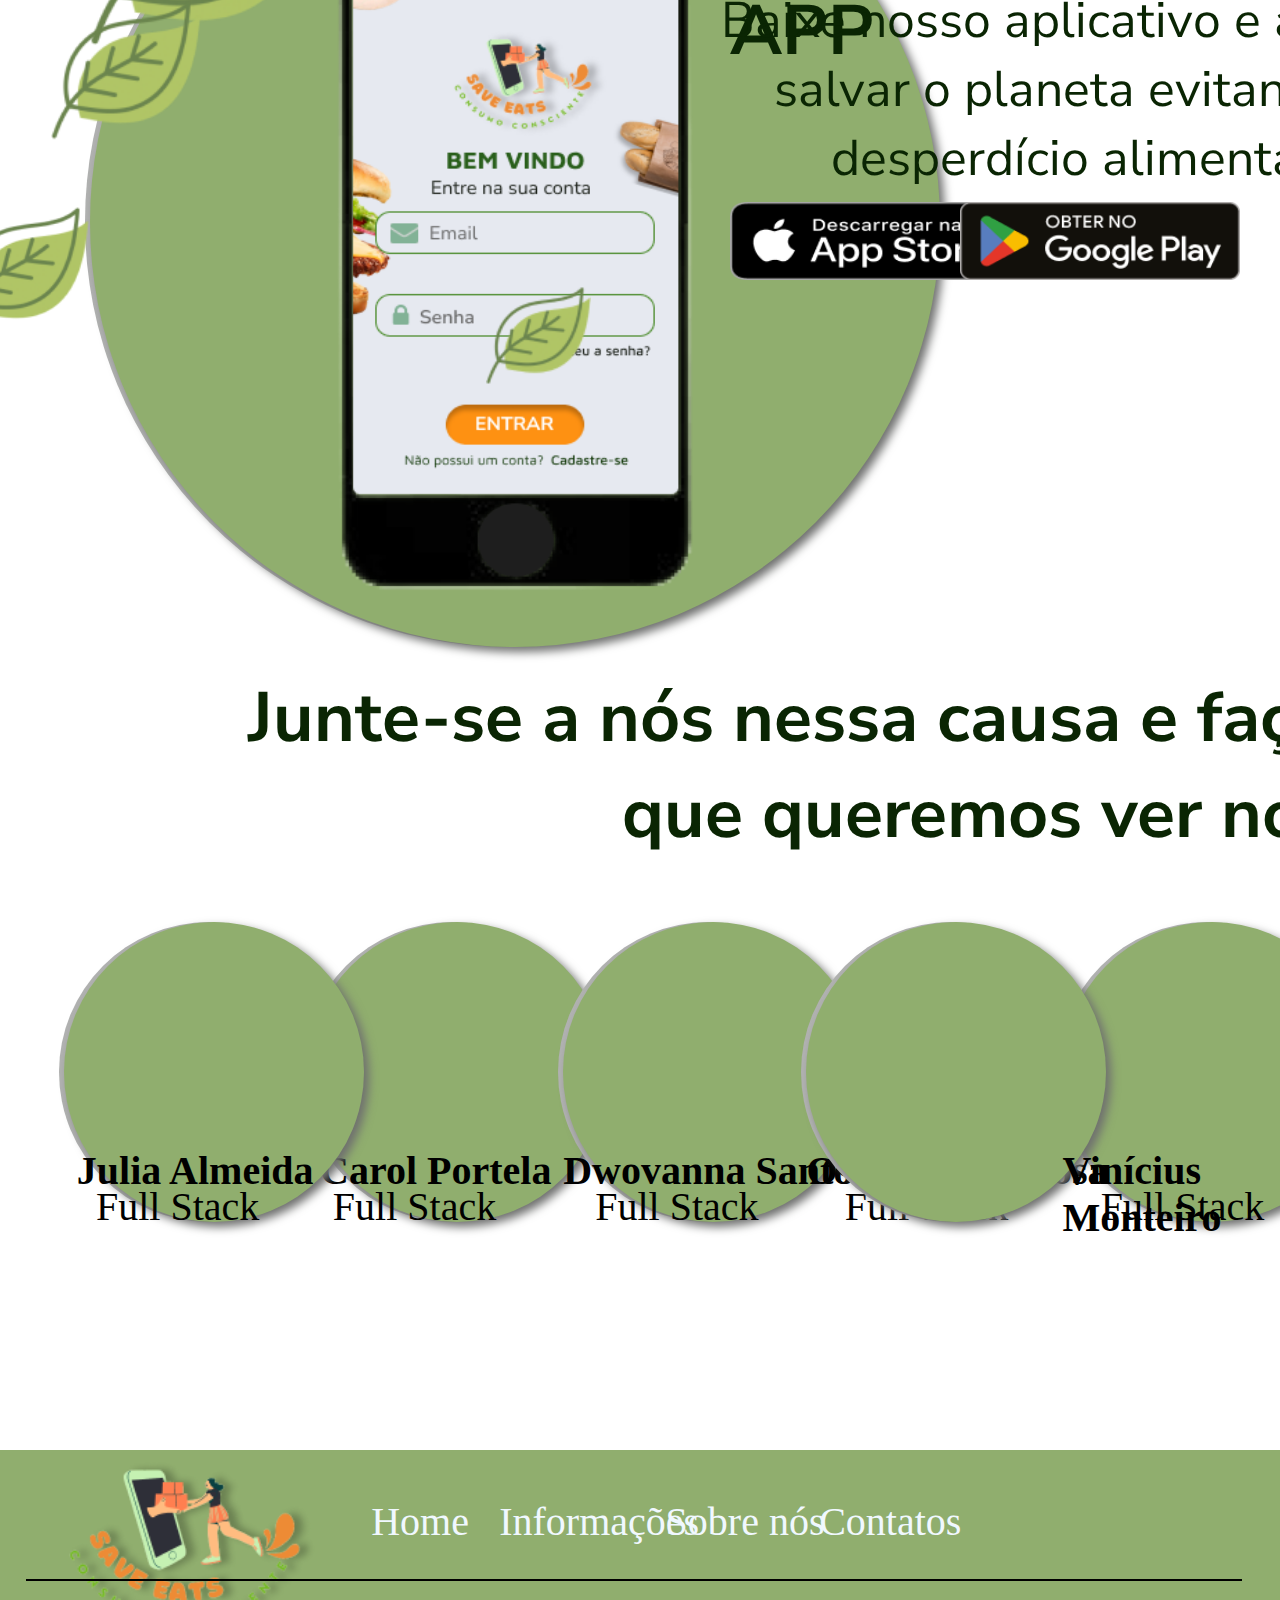
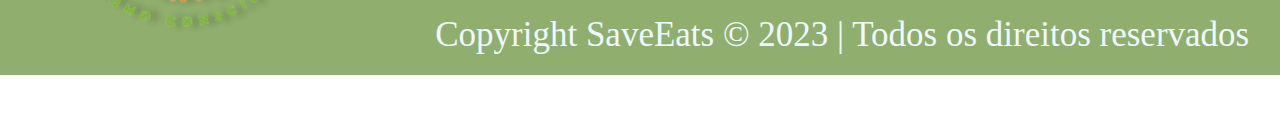
==== commit 1b1d3774: "finalizado" ====
--- a/index.html
+++ b/index.html
@@ -26,10 +26,8 @@
             </div>
             <ul class="barra-menu">
     
-                <li class="home">Home</li>
-                <li class="informacoes">Informaçoes</li>
-                <li class="sobrenos">Sobre nós</li>
-                <li class="contatos">Contatos</li> 
+                <li class="save">Save Eats</li>
+                <li class="ajuda">Ajuda</li>
     
             </ul>
     
--- a/css/home.css
+++ b/css/home.css
@@ -1,39 +1,52 @@
+*{
+    margin: 0;
+    padding: 0;
+    box-sizing: border-box;
+    
+}
 .inicial{
     height: 100vh;
     background-color: rgb(255, 255, 255);
 }
-.home{
+
+ol, ul, li {
+    list-style: none;
+}
+
+.logo{
     position: absolute;
-    top: 05%;
-    left: 51%;
+    top: -10px;
+
+}
+
+.menu{
+    display: flex;
+    align-items: center;
+    padding-left: 7rem;
+    background-color: #90AE6E;
+    gap: 20px;
+    width: 100%;
+    height: 150px;
+    
+ 
+}
+.save{
+    position: absolute;
+    top: 04%;
+    left: 18%;
     font-size: 40px;
     color: #ffffff;
     font-family: 'Nunito Sans', sans-serif;
+
+
 }
-.informacoes{
+.ajuda{
     position: absolute;
-    top: 05%;
-    left: 60%;
+    top: 04%;
+    left: 30%;
     font-size: 40px;
     color: #ffffff;
     font-family: 'Nunito Sans', sans-serif;
-}
-.sobrenos{
-    position: absolute;
-    top: 05%;
-    left: 72%;
-    font-size: 40px;
-    color: #ffffff;
-    font-family: 'Nunito Sans', sans-serif;
-}
-.contatos{
-    position: absolute;
-    top: 05%;
-    left: 83%;
-    font-size: 40px;
-    color: #ffffff;
-    font-family: 'Nunito Sans', sans-serif;
-    
 }
 .circle{
     background: #90AE6E;
@@ -84,6 +97,61 @@
     font-size: 45px;
 }
 
-@media (max-widht: 600px) {
+@media(width: 375px){
 
-}+    .menu{
+        height: 80px;
+    }
+
+    .logo{
+        width: 130px;
+        left: 0;
+        top: -5px;
+    }
+
+    .save{
+        font-size: 20px;
+        left: 150px;
+
+    }
+    .ajuda{
+        font-size: 20px;
+        left: 280px;
+  
+    }
+    
+    .titulo{
+        font-size: 30px;
+        top: 140px;
+        left: 80px;
+    }
+
+    .subtitulo{
+        font-size: 25px;
+        top: 100px;
+        left: 68px;
+        font-weight: lighter;
+    }
+    .circle{
+        width: 300px;
+        height: 320px;
+        top: 230px;
+        left: 40px;
+
+    }
+    .circle img{
+        width: 200px;
+    }
+
+    .descricao{
+        font-size: 18px;
+        top: 568px;
+        width: 370px;
+        left: 1px;
+    }
+
+    
+
+    
+
+}
--- a/css/info.css
+++ b/css/info.css
@@ -139,3 +139,108 @@
 
 
 }
+
+@media(width: 375px){
+
+    .title{
+        font-size: 18px;
+        top: 780px;
+        width: 400px;
+        left: 8px;
+        
+    }
+    .title2{
+        font-size: 20px;
+        top: 810px;
+        left: 95px;
+
+    }
+    .img_globo{
+        width: 45px;
+        height: 45px;
+        top: 880px;
+    }
+    .desc_globo{
+        width: 180px;
+        font-size: 12px;
+        top: 930px;
+        left: 0;
+        color: rgb(255, 255, 255);
+    }
+    .img_money{
+        width: 45px;
+        height: 45px;
+        top: 880px;
+        left: 245px;
+    
+    }
+    .desc_money{
+        width: 150px;
+        font-size: 12px;
+        top: 930px;
+        left: 200px;
+        color: rgb(255, 255, 255);
+
+    }
+    .img_comida{
+        width: 45px;
+        height: 45px;
+        top: 1060px;
+        left: 60px;
+    
+    }
+    .desc_comida{
+        width: 180px;
+        font-size: 12px;
+        top: 1120px;
+        left: 15px;
+        color: rgb(255, 255, 255);
+    
+    }
+    .img_rosto{
+        width: 45px;
+        height: 45px;
+        top: 1060px;
+        left: 250px;
+    
+    }
+    .desc_rosto{
+        width: 165px;
+        font-size: 12px;
+        top: 1120px;
+        left: 200px;
+        color: rgb(255, 255, 255);
+    }
+    .img_planta{
+        width: 45px;
+        height: 45px;
+        top: 1240px;
+        left: 63px;
+    
+    }
+    .desc_planta{
+        width: 180px;
+        font-size: 12px;
+        top: 1310px;
+        left: 12px;
+        color: rgb(255, 255, 255);
+    }
+    
+    .img_familia{
+        width: 45px;
+        height: 45px;
+        top: 1240px;
+        left: 250px;
+    
+    }
+    .desc_familia{
+        width: 165px;
+        font-size: 12px;
+        top: 1310px;
+        left: 200px;
+        color: rgb(255, 255, 255);
+
+    }
+
+
+}
--- a/css/sobre.css
+++ b/css/sobre.css
@@ -28,4 +28,22 @@
     left: 05%;
     text-align: center;
     font-family: 'Nunito Sans', sans-serif;
+}
+
+@media(width: 375px){
+    .title_sobre{
+        font-size: 24px;
+        top: 1450px;
+    }
+    .desc_sobre{
+        font-size: 15px;
+        width: 250px;
+        top: 1520px;
+    }
+    .img_panela{
+        left: 15px;
+        top: 1750px;
+        width: 360px;
+        height: 420px;
+    }
 }--- a/css/download.css
+++ b/css/download.css
@@ -85,4 +85,90 @@
     top: 387%;
     width: 105px;
 
-}+}
+
+@media(width: 375px){
+    .circle_download{
+        width: 450px;
+        height: 450px;
+    }
+
+    .title_download{
+        font-size: 20px;
+    }
+    .desc_download{
+        font-size: 20px;
+    }
+    .img_app{
+        width: 100px;
+    
+    }
+    .img_play{
+        width: 100px;
+    }
+
+    .img_celular{
+        width: 300px;
+        height: 300px;
+    }
+    .circle_download{
+        width: 300px;
+        height: 320px;
+        top: 2350px;
+        left: 40px;
+
+    }
+    .title_download{
+        font-size: 25px;
+        top: 2200px;
+        left: 70px;
+        width: 300px;
+
+    }
+    .desc_download{
+        font-size: 19px;
+        left: 42px;
+        top: 2250px;
+        width: 280px;
+    }
+    .img_folha1{
+        left: 07%;
+        top: 349%;
+        width: 100px;
+    
+    }
+    .img_folha2{
+        left: 01%;
+        top: 368%;
+        width: 80px;
+       
+    
+    }
+    .img_folha3{
+        left: -2%;
+        top: 384%;
+        width: 40px;
+       
+    
+    }
+    .img_folha4{
+        left: 60%;
+        top: 396%;
+        width: 50px;
+    
+    }
+
+    .img_app{
+        top: 2720px;
+        left: 30%;
+        width: 150px;
+    
+    }
+    .img_play{
+        top: 2780px;
+        left: 30%;
+        width: 150px;
+    }
+
+
+}
--- a/css/footer.css
+++ b/css/footer.css
@@ -162,4 +162,100 @@
     font-size: 40px;
 }
 
-
+@media(width: 375px){
+
+    .title_footer{
+        font-size: 17px;
+        width: 370px;
+        left: 5px;
+    }
+    .circle_carol{
+        width: 80px;
+        height: 80px;
+        left: 20px;
+        top: 455%;
+  
+    }
+    .desc_carol{
+        font-size: 18px;
+        top: 457%;
+        left: 150px;
+    }
+    .desc_f2{
+        font-size: 20px;
+        top: 461%;
+        left: 160px;
+    }
+    
+    .circle_dwovanna{
+        width: 80px;
+        height: 80px;
+        left: 20px;
+        top: 470%;
+    }
+    .desc_dwovanna{
+        font-size: 18px;
+        top: 472%;
+        left: 140px;
+    }
+    .desc_f3{
+        font-size: 20px;
+        top: 476%;
+        left: 160px;
+    }
+    
+    .circle_julia{
+        width: 80px;
+        height: 80px;
+        left: 20px;
+        top: 440%;
+    }
+    .desc_julia{
+        font-size: 18px;
+        top: 442%;
+        left: 150px;
+    
+    }
+    .desc_f1{
+        font-size: 20px;
+        top: 446%;
+        left: 160px;
+    }
+    
+    
+    .circle_oswaldo{
+        width: 80px;
+        height: 80px;
+        left: 20px;
+        top: 485%;
+    }
+    .desc_oswaldo{
+        font-size: 18px;
+        top: 487%;
+        left: 140px;
+    }
+    .desc_f5{
+        font-size: 20px;
+        top: 491%;
+        left: 160px;
+    }
+    
+    .circle_vinicius{
+        width: 80px;
+        height: 80px;
+        left: 20px;
+        top: 499%;
+    }
+    
+    .desc_vinicius{
+        font-size: 18px;
+        top: 501%;
+        left: 140px;
+    }
+    .desc_f4{
+        font-size: 20px;
+        top: 505%;
+        left: 160px;
+    }
+}
+
--- a/css/copy.css
+++ b/css/copy.css
@@ -57,4 +57,32 @@
     font-size: 40px;
     color: aliceblue;
 
-}+}
+
+@media(width: 375px){
+    .img_footer{
+        width: 130px;
+        top: 515%;
+    }
+    .desc_copy{
+        font-size: 10px;
+        left: 70px;
+        top: 533%;
+    }
+    .home_footer{
+        font-size: 13px;
+        left: 130px;
+    }
+    .info_footer{
+        font-size: 13px;
+        left: 180px;
+    }
+    .sobre_footer{
+        font-size: 13px;
+        left: 255px;
+    }
+    .contatos_footer{
+        font-size: 12px;
+        left: 320px;
+    }
+}
